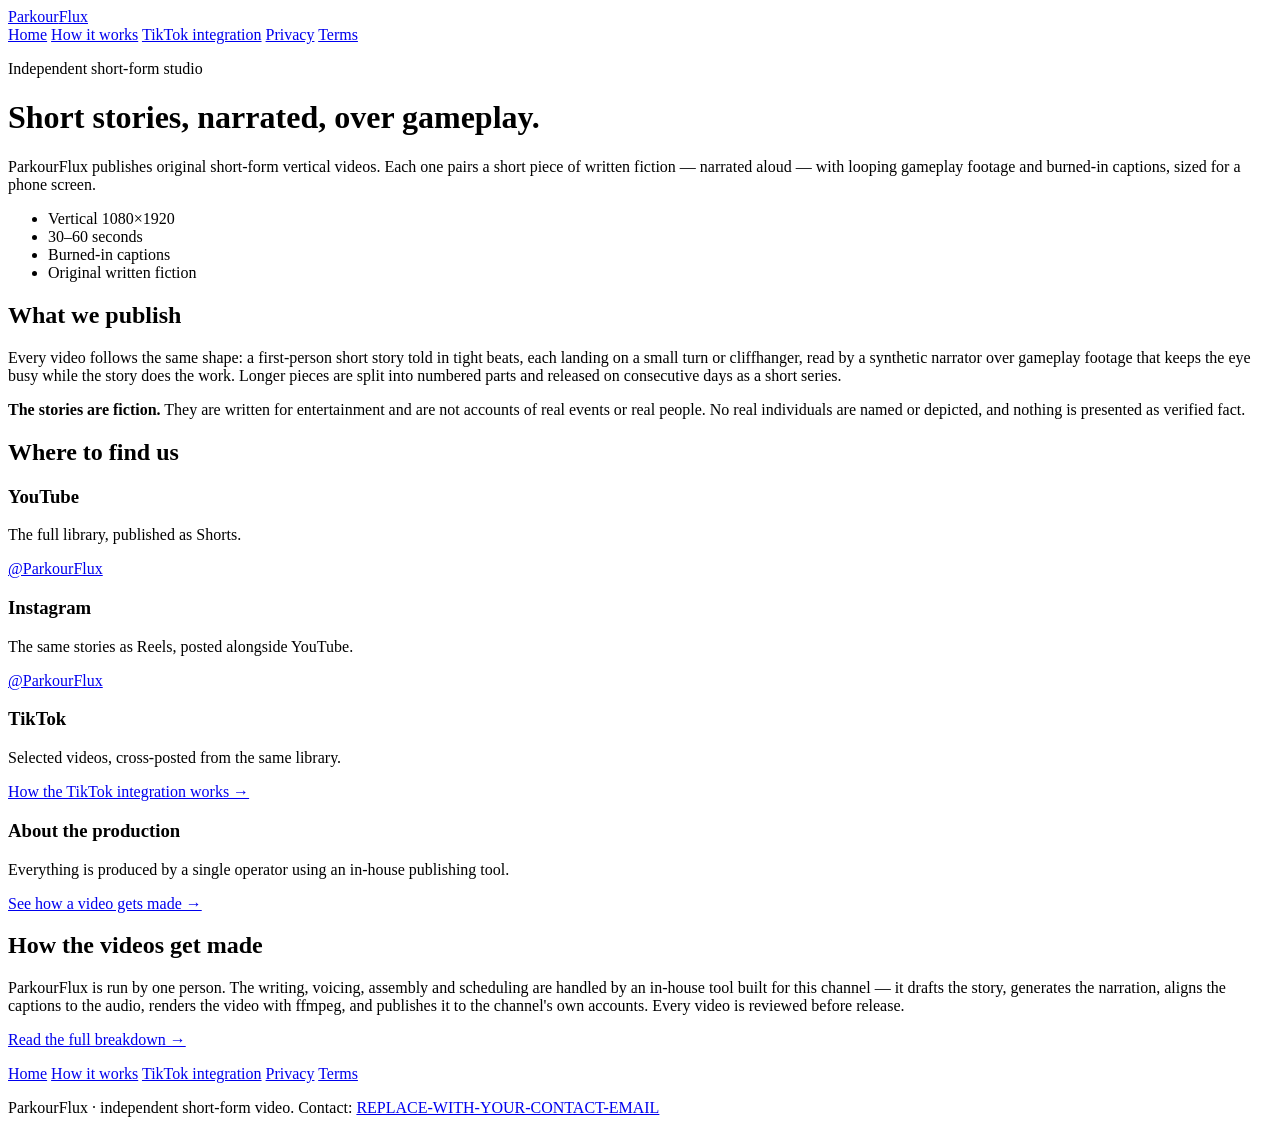
==== site/index.html @ 8d8fce53 "Build out the site — TikTok rejected the Website URL as a landing page App review: "Your externally " ====
<!doctype html>
<html lang="en">
<head>
<meta charset="utf-8">
<meta name="viewport" content="width=device-width, initial-scale=1">
<title>ParkourFlux — short-form story videos</title>
<meta name="description" content="ParkourFlux produces short-form vertical story videos: an original short story, narrated, over gameplay footage, with burned-in captions. Published to YouTube, Instagram and TikTok.">
<link rel="stylesheet" href="/style.css">
</head>
<body>

<header class="site">
  <div class="wrap">
    <a class="brand" href="/">Parkour<span>Flux</span></a>
    <nav class="site">
      <a href="/" aria-current="page">Home</a>
      <a href="/how-it-works">How it works</a>
      <a href="/tiktok">TikTok integration</a>
      <a href="/privacy">Privacy</a>
      <a href="/terms">Terms</a>
    </nav>
  </div>
</header>

<main class="wrap">
  <p class="eyebrow">Independent short-form studio</p>
  <h1>Short stories, narrated, over gameplay.</h1>
  <p class="lede">
    ParkourFlux publishes original short-form vertical videos. Each one pairs a
    short piece of written fiction — narrated aloud — with looping gameplay
    footage and burned-in captions, sized for a phone screen.
  </p>

  <ul class="chips">
    <li>Vertical 1080&times;1920</li>
    <li>30–60 seconds</li>
    <li>Burned-in captions</li>
    <li>Original written fiction</li>
  </ul>

  <h2>What we publish</h2>
  <p>
    Every video follows the same shape: a first-person short story told in
    tight beats, each landing on a small turn or cliffhanger, read by a
    synthetic narrator over gameplay footage that keeps the eye busy while the
    story does the work. Longer pieces are split into numbered parts and
    released on consecutive days as a short series.
  </p>

  <div class="note">
    <p>
      <strong>The stories are fiction.</strong> They are written for
      entertainment and are not accounts of real events or real people. No
      real individuals are named or depicted, and nothing is presented as
      verified fact.
    </p>
  </div>

  <h2>Where to find us</h2>
  <div class="grid two">
    <div class="card">
      <h3>YouTube</h3>
      <p>The full library, published as Shorts.</p>
      <p><a href="https://www.youtube.com/@ParkourFlux">@ParkourFlux</a></p>
    </div>
    <div class="card">
      <h3>Instagram</h3>
      <p>The same stories as Reels, posted alongside YouTube.</p>
      <p><a href="https://www.instagram.com/parkourflux/">@ParkourFlux</a></p>
    </div>
    <div class="card">
      <h3>TikTok</h3>
      <p>Selected videos, cross-posted from the same library.</p>
      <p><a href="/tiktok">How the TikTok integration works &rarr;</a></p>
    </div>
    <div class="card">
      <h3>About the production</h3>
      <p>
        Everything is produced by a single operator using an in-house
        publishing tool.
      </p>
      <p><a href="/how-it-works">See how a video gets made &rarr;</a></p>
    </div>
  </div>

  <h2>How the videos get made</h2>
  <p>
    ParkourFlux is run by one person. The writing, voicing, assembly and
    scheduling are handled by an in-house tool built for this channel — it
    drafts the story, generates the narration, aligns the captions to the
    audio, renders the video with ffmpeg, and publishes it to the channel's
    own accounts. Every video is reviewed before release.
  </p>
  <p>
    <a href="/how-it-works">Read the full breakdown &rarr;</a>
  </p>
</main>

<footer class="site">
  <div class="wrap">
    <div class="foot-links">
      <a href="/">Home</a>
      <a href="/how-it-works">How it works</a>
      <a href="/tiktok">TikTok integration</a>
      <a href="/privacy">Privacy</a>
      <a href="/terms">Terms</a>
    </div>
    <p>ParkourFlux &middot; independent short-form video. Contact:
      <a href="mailto:REPLACE-WITH-YOUR-CONTACT-EMAIL">REPLACE-WITH-YOUR-CONTACT-EMAIL</a>
    </p>
  </div>
</footer>

</body>
</html>
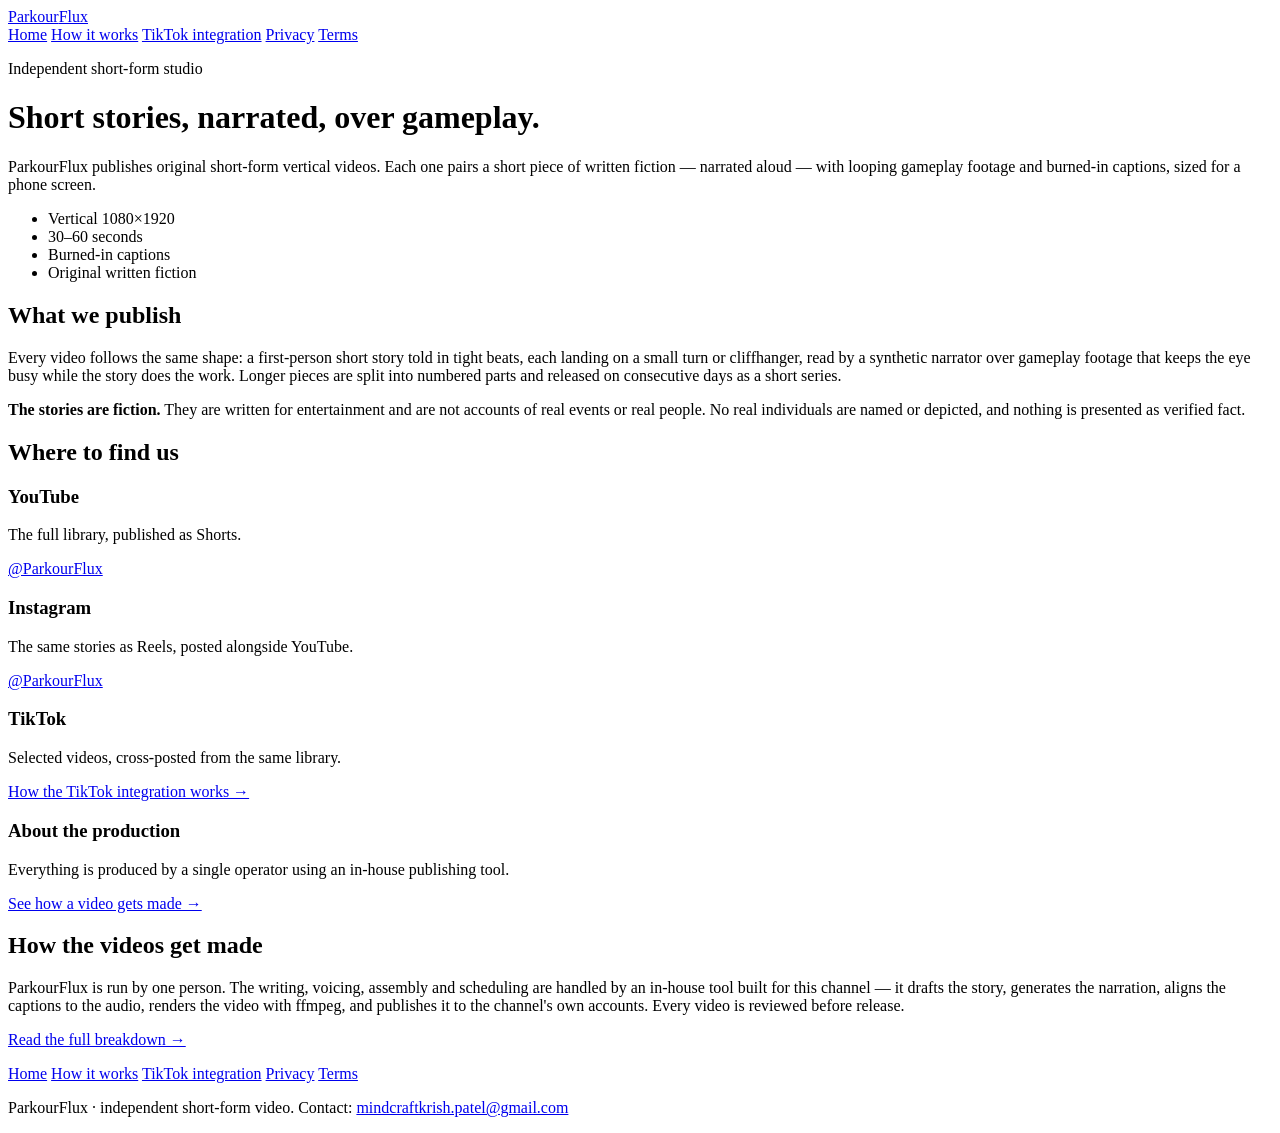
==== commit 9b684fa5: "Fill the site placeholders so it can be deployed and resubmitted Contact email, the "Last updated" d" ====
--- a/site/index.html
+++ b/site/index.html
@@ -106,7 +106,7 @@
       <a href="/terms">Terms</a>
     </div>
     <p>ParkourFlux &middot; independent short-form video. Contact:
-      <a href="mailto:REPLACE-WITH-YOUR-CONTACT-EMAIL">REPLACE-WITH-YOUR-CONTACT-EMAIL</a>
+      <a href="mailto:mindcraftkrish.patel@gmail.com">mindcraftkrish.patel@gmail.com</a>
     </p>
   </div>
 </footer>
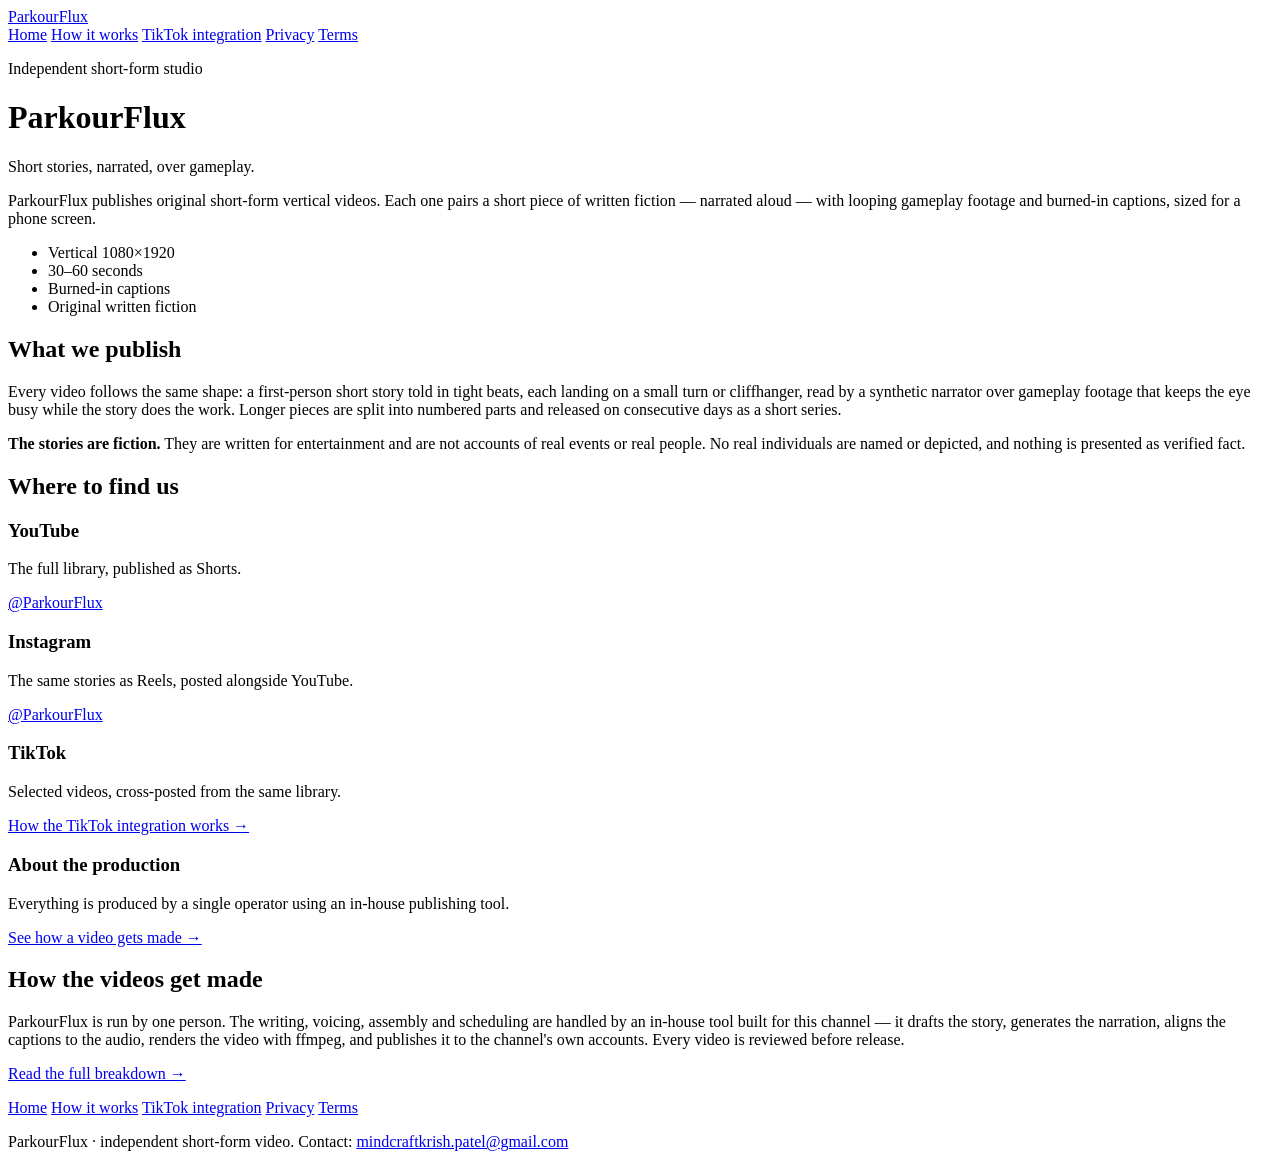
==== commit 1595ea54: "Site title and homepage heading are now exactly the TikTok app name TikTok rejected the app a second" ====
--- a/site/index.html
+++ b/site/index.html
@@ -3,7 +3,10 @@
 <head>
 <meta charset="utf-8">
 <meta name="viewport" content="width=device-width, initial-scale=1">
-<title>ParkourFlux — short-form story videos</title>
+<!-- EXACTLY the TikTok app name, nothing appended. The reviewer rejected the
+     app because "the app name does not match the website title"; a tagline
+     after an em-dash is enough to fail that check. -->
+<title>ParkourFlux</title>
 <meta name="description" content="ParkourFlux produces short-form vertical story videos: an original short story, narrated, over gameplay footage, with burned-in captions. Published to YouTube, Instagram and TikTok.">
 <link rel="stylesheet" href="/style.css">
 </head>
@@ -24,7 +27,10 @@
 
 <main class="wrap">
   <p class="eyebrow">Independent short-form studio</p>
-  <h1>Short stories, narrated, over gameplay.</h1>
+  <!-- The app name must also be the name DISPLAYED on the homepage, per the
+       reviewer's note -- not only the tab title. The tagline moves below it. -->
+  <h1>ParkourFlux</h1>
+  <p class="lede">Short stories, narrated, over gameplay.</p>
   <p class="lede">
     ParkourFlux publishes original short-form vertical videos. Each one pairs a
     short piece of written fiction — narrated aloud — with looping gameplay
